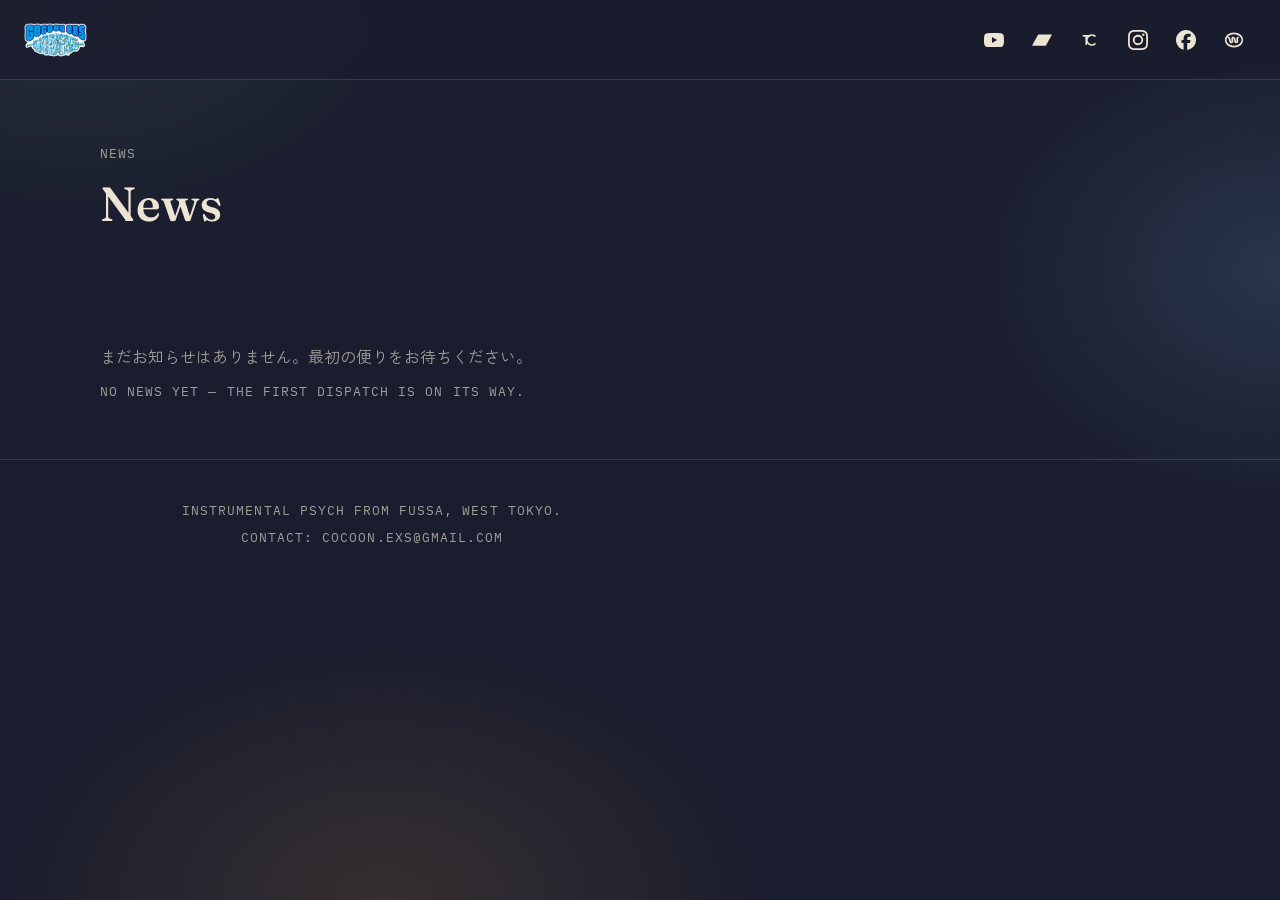
==== news/index.html @ dee1f981 "Site renewal Phase 4: minimal footer, SEO/OGP/JSON-LD, 404, perf fixes Per site-renewal-instructions" ====
<!DOCTYPE html>
<html lang="ja">
<head>
<meta charset="UTF-8">
<meta name="viewport" content="width=device-width, initial-scale=1.0">
<title>News — Cocoon Experiences</title>
<meta name="description" content="Cocoon Experiencesからのお知らせ一覧。">
<link rel="preconnect" href="https://fonts.googleapis.com">
<link rel="preconnect" href="https://fonts.gstatic.com" crossorigin>
<link rel="preload" as="style" href="https://fonts.googleapis.com/css2?family=Fraunces:opsz,wght@9..144,400..600&family=Shippori+Mincho+B1:wght@600;800&family=Karla:wght@400;500&family=Zen+Kaku+Gothic+New:wght@400;500&family=IBM+Plex+Mono:wght@400&display=swap" onload="this.onload=null;this.rel='stylesheet'">
<noscript><link rel="stylesheet" href="https://fonts.googleapis.com/css2?family=Fraunces:opsz,wght@9..144,400..600&family=Shippori+Mincho+B1:wght@600;800&family=Karla:wght@400;500&family=Zen+Kaku+Gothic+New:wght@400;500&family=IBM+Plex+Mono:wght@400&display=swap"></noscript>
<link rel="stylesheet" href="/styles/global.css">
</head>
<body>

<nav class="nav nav--icons">
  <a class="nav-logo" href="/index.html">
    <img src="/assets/logo.png" alt="Cocoon Experiences">
  </a>
  <div class="icon-nav">
    <a class="icon-link" href="https://www.youtube.com/@cocoonexs" target="_blank" rel="noopener" aria-label="YouTube">
      <svg viewBox="0 0 24 24" fill="currentColor" aria-hidden="true"><path d="M23.498 6.186a3.016 3.016 0 0 0-2.122-2.136C19.505 3.545 12 3.545 12 3.545s-7.505 0-9.377.505A3.017 3.017 0 0 0 .502 6.186C0 8.07 0 12 0 12s0 3.93.502 5.814a3.016 3.016 0 0 0 2.122 2.136c1.871.505 9.376.505 9.376.505s7.505 0 9.377-.505a3.015 3.015 0 0 0 2.122-2.136C24 15.93 24 12 24 12s0-3.93-.502-5.814zM9.545 15.568V8.432L15.818 12l-6.273 3.568z"/></svg>
    </a>
    <a class="icon-link" href="https://cocoon-exs.bandcamp.com/" target="_blank" rel="noopener" aria-label="Bandcamp">
      <svg viewBox="0 0 24 24" fill="currentColor" aria-hidden="true"><path d="M0 18.75l7.437-13.5H24l-7.438 13.5H0z"/></svg>
    </a>
    <a class="icon-link" href="https://www.tunecore.co.jp/artists/cocoon-e" target="_blank" rel="noopener" aria-label="TuneCore">
      <svg viewBox="0 0 24 24" fill="none" stroke="currentColor" stroke-width="2" stroke-linecap="round" stroke-linejoin="round" aria-hidden="true"><path d="M4 7h7M7.5 7v10"/><path d="M18 7.3A6 6 0 1 0 18 16.7"/></svg>
    </a>
    <a class="icon-link" href="https://instagram.com/cocoon.exs" target="_blank" rel="noopener" aria-label="Instagram">
      <svg viewBox="0 0 24 24" fill="currentColor" aria-hidden="true"><path d="M7.0301.084c-1.2768.0602-2.1487.264-2.911.5634-.7888.3075-1.4575.72-2.1228 1.3877-.6652.6677-1.075 1.3368-1.3802 2.127-.2954.7638-.4956 1.6365-.552 2.914-.0564 1.2775-.0689 1.6882-.0626 4.947.0062 3.2586.0206 3.6671.0825 4.9473.061 1.2765.264 2.1482.5635 2.9107.308.7889.72 1.4573 1.388 2.1228.6679.6655 1.3365 1.0743 2.1285 1.38.7632.295 1.6361.4961 2.9134.552 1.2773.056 1.6884.069 4.9462.0627 3.2578-.0062 3.668-.0207 4.9478-.0814 1.28-.0607 2.147-.2652 2.9098-.5633.7889-.3086 1.4578-.72 2.1228-1.3881.665-.6682 1.0745-1.3378 1.3795-2.1284.2957-.7632.4966-1.636.552-2.9124.056-1.2809.0692-1.6898.063-4.948-.0063-3.2583-.021-3.6668-.0817-4.9465-.0607-1.2797-.264-2.1487-.5633-2.9117-.3084-.7889-.72-1.4568-1.3876-2.1228C21.2982 1.33 20.628.9208 19.8378.6165 19.074.321 18.2017.1197 16.9244.0645 15.6471.0093 15.236-.005 11.977.0014 8.718.0076 8.31.0215 7.0301.0839m.1402 21.6932c-1.17-.0509-1.8053-.2453-2.2287-.408-.5606-.216-.96-.4771-1.3819-.895-.422-.4178-.6811-.8186-.9-1.378-.1644-.4234-.3624-1.058-.4171-2.228-.0595-1.2645-.072-1.6442-.079-4.848-.007-3.2037.0053-3.583.0607-4.848.05-1.169.2456-1.805.408-2.2282.216-.5613.4762-.96.895-1.3816.4188-.4217.8184-.6814 1.3783-.9003.423-.1651 1.0575-.3614 2.227-.4171 1.2655-.06 1.6447-.072 4.848-.079 3.2033-.007 3.5835.005 4.8495.0608 1.169.0508 1.8053.2445 2.228.408.5608.216.96.4754 1.3816.895.4217.4194.6816.8176.9005 1.3787.1653.4217.3617 1.056.4169 2.2263.0602 1.2655.0739 1.645.0796 4.848.0058 3.203-.0055 3.5834-.061 4.848-.051 1.17-.245 1.8055-.408 2.2294-.216.5604-.4763.96-.8954 1.3814-.419.4215-.8181.6811-1.3783.9-.4224.1649-1.0577.3617-2.2262.4174-1.2656.0595-1.6448.072-4.8493.079-3.2045.007-3.5825-.006-4.848-.0608M16.953 5.5864A1.44 1.44 0 1 0 18.39 4.144a1.44 1.44 0 0 0-1.437 1.4424M5.8385 12.012c.0067 3.4032 2.7706 6.1557 6.173 6.1493 3.4026-.0065 6.157-2.7701 6.1506-6.1733-.0065-3.4032-2.771-6.1565-6.174-6.1498-3.403.0067-6.156 2.771-6.1496 6.1738M8 12.0077a4 4 0 1 1 4.008 3.9921A3.9996 3.9996 0 0 1 8 12.0077"/></svg>
    </a>
    <a class="icon-link" href="https://www.facebook.com/profile.php?id=100063178571727" target="_blank" rel="noopener" aria-label="Facebook">
      <svg viewBox="0 0 24 24" fill="currentColor" aria-hidden="true"><path d="M9.101 23.691v-7.98H6.627v-3.667h2.474v-1.58c0-4.085 1.848-5.978 5.858-5.978.401 0 .955.042 1.468.103a8.68 8.68 0 0 1 1.141.195v3.325a8.623 8.623 0 0 0-.653-.036 26.805 26.805 0 0 0-.733-.009c-.707 0-1.259.096-1.675.309a1.686 1.686 0 0 0-.679.622c-.258.42-.374.995-.374 1.752v1.297h3.919l-.386 2.103-.287 1.564h-3.246v8.245C19.396 23.238 24 18.179 24 12.044c0-6.627-5.373-12-12-12s-12 5.373-12 12c0 5.628 3.874 10.35 9.101 11.647Z"/></svg>
    </a>
    <a class="icon-link" href="/stage-sim.html" aria-label="Stage Simulator">
      <svg viewBox="0 0 24 24" fill="none" stroke="currentColor" stroke-width="2" stroke-linecap="round" stroke-linejoin="round" aria-hidden="true"><path d="M2 12c0-4.5 4.5-8 10-8s10 3.5 10 8-4.5 8-10 8-10-3.5-10-8z"/><path d="M5 9c3 0 1 6 4 6s-1-6 2-6 1 6 4 6s-1-6 2-6"/></svg>
    </a>
  </div>
</nav>

<header class="section-tight wrap reveal">
  <span class="caption">News</span>
  <h1 style="font-size:var(--text-h2); margin-top:0.6rem;">News</h1>
</header>

<section class="wrap section-tight">
  <p class="news-empty" lang="ja">まだお知らせはありません。最初の便りをお待ちください。</p>
  <p class="news-empty caption" lang="en">No news yet — the first dispatch is on its way.</p>
</section>

<footer class="footer-minimal">
  <div class="wrap">
    <p class="caption" lang="en">Instrumental psych from Fussa, west Tokyo.</p>
    <p class="caption">contact: <a href="mailto:cocoon.exs@gmail.com">cocoon.exs@gmail.com</a></p>
  </div>
</footer>

<script src="/scripts/reveal.js"></script>
</body>
</html>
---- styles/global.css ----
@import url("./tokens.css");

@font-face { font-family: "Fraunces"; src: local("Fraunces"); }

* { box-sizing: border-box; }

.sr-only {
  position: absolute; width: 1px; height: 1px;
  padding: 0; margin: -1px; overflow: hidden;
  clip: rect(0, 0, 0, 0); white-space: nowrap; border: 0;
}
html { scroll-behavior: smooth; overflow-x: hidden; }

body {
  margin: 0;
  font-family: var(--font-body);
  font-size: var(--text-body);
  line-height: var(--leading-body-ja);
  color: var(--color-text);
  background:
    radial-gradient(46% 42% at 6% 0%, rgba(62, 92, 79, 0.30), transparent 62%),
    radial-gradient(42% 46% at 100% 30%, rgba(111, 176, 223, 0.16), transparent 60%),
    radial-gradient(50% 48% at 30% 100%, rgba(224, 154, 62, 0.14), transparent 62%),
    var(--color-bg);
  background-attachment: fixed;
  -webkit-font-smoothing: antialiased;
}
:lang(en) { line-height: var(--leading-body-en); }

h1, h2, h3 { font-family: var(--font-display); margin: 0; }
h1 { font-size: var(--text-h1); font-weight: 560; line-height: var(--leading-display); }
h2 { font-size: var(--text-h2); font-weight: 520; line-height: var(--leading-display); }
h3 { font-size: var(--text-h3); font-weight: 500; line-height: 1.3; }
p { margin: 0 0 1.1em; max-width: 62ch; }
a { color: inherit; text-decoration: none; }
a:focus-visible, button:focus-visible { outline: 2px solid var(--ce-sky); outline-offset: 2px; }

img { max-width: 100%; display: block; }

.caption {
  font-family: var(--font-mono);
  font-size: var(--text-caption);
  letter-spacing: var(--tracking-caption);
  color: var(--color-text-sub);
  text-transform: uppercase;
}

.wrap { max-width: 1080px; margin: 0 auto; padding: 0 1.5rem; }
.section { padding: 6rem 0; }
.section-tight { padding: 3.5rem 0; }

hr.rule { border: none; height: 1px; background: var(--color-border); margin: 0; }

/* === Nav === */
.nav {
  position: sticky; top: 0; z-index: 20;
  display: flex; align-items: center; justify-content: space-between;
  padding: 1.1rem 1.5rem;
  background: rgba(26, 29, 46, 0.82);
  backdrop-filter: blur(10px);
  border-bottom: 1px solid var(--color-border);
}
.nav-logo { display: flex; align-items: center; gap: 10px; }
.nav-logo img { height: 34px; width: auto; }
.nav-links { display: flex; gap: 1.75rem; font-family: var(--font-mono); font-size: 0.8rem; letter-spacing: 0.06em; text-transform: uppercase; }
.nav-links a { color: var(--color-text-sub); transition: color var(--beat-half) var(--ease-drift); }
.nav-links a:hover, .nav-links a[aria-current="page"] { color: var(--ce-amber); }

.nav-toggle {
  display: none;
  flex-direction: column; justify-content: center; gap: 5px;
  width: 32px; height: 32px;
  background: none; border: none; padding: 0; cursor: pointer;
}
.nav-toggle span {
  display: block; width: 100%; height: 1.5px;
  background: var(--color-text);
  transition: transform var(--beat-half) var(--ease-drift), opacity var(--beat-half) var(--ease-drift);
}
.nav-toggle.is-open span:nth-child(1) { transform: translateY(6.5px) rotate(45deg); }
.nav-toggle.is-open span:nth-child(2) { opacity: 0; }
.nav-toggle.is-open span:nth-child(3) { transform: translateY(-6.5px) rotate(-45deg); }

/* === Icon nav (6-icon header) === */
.icon-nav { display: flex; align-items: center; gap: 4px; flex-wrap: wrap; justify-content: center; }
.icon-link {
  position: relative;
  display: inline-flex; align-items: center; justify-content: center;
  width: 44px; height: 44px;
  color: var(--color-text);
  transition: color var(--beat-half) var(--ease-drift);
}
.icon-link svg { width: 20px; height: 20px; }
.icon-link:hover, .icon-link:focus-visible { color: var(--ce-amber); }
.icon-link:focus-visible { outline: 2px solid var(--ce-sky); outline-offset: 2px; }
.icon-link::after {
  content: attr(aria-label);
  position: absolute; top: 100%; left: 50%; transform: translate(-50%, 4px);
  font-family: var(--font-mono); font-size: var(--text-caption); letter-spacing: var(--tracking-caption);
  color: var(--color-text-sub); text-transform: uppercase; white-space: nowrap;
  background: var(--ce-ink-soft); border: 1px solid var(--color-border); border-radius: 4px;
  padding: 3px 7px;
  opacity: 0; pointer-events: none;
  transition: opacity var(--beat-half) var(--ease-drift);
}
.icon-link:first-child::after { left: 0; transform: translateY(4px); }
.icon-link:last-child::after { left: auto; right: 0; transform: translateY(4px); }
.icon-link:hover::after, .icon-link:focus-visible::after { opacity: 1; }

@media (max-width: 480px) {
  .nav.nav--icons { flex-direction: column; gap: 0.75rem; padding: 1rem 0.5rem; }
}

/* === Buttons / links with hover glow === */
.btn {
  display: inline-flex; align-items: center; gap: 8px;
  padding: 0.75rem 1.4rem;
  border: 1px solid var(--color-border);
  border-radius: 999px;
  font-family: var(--font-mono);
  font-size: 0.8rem;
  letter-spacing: 0.06em;
  text-transform: uppercase;
  transition: box-shadow var(--beat-half) var(--ease-drift), border-color var(--beat-half) var(--ease-drift);
}
.btn:hover { border-color: var(--ce-amber); box-shadow: 0 0 32px var(--ce-amber-glow); }

/* === Reveal on scroll === */
.reveal {
  opacity: 0;
  transform: translateY(28px);
  transition: opacity var(--beat-2) var(--ease-drift), transform var(--beat-2) var(--ease-drift);
}
.reveal.is-visible { opacity: 1; transform: translateY(0); }
.reveal-group > *:nth-child(2) { transition-delay: 125ms; }
.reveal-group > *:nth-child(3) { transition-delay: 250ms; }
.reveal-group > *:nth-child(4) { transition-delay: 375ms; }
.reveal-group > *:nth-child(5) { transition-delay: 500ms; }
.reveal-group > *:nth-child(6) { transition-delay: 625ms; }
.reveal-group > *:nth-child(7) { transition-delay: 750ms; }
.reveal-group > *:nth-child(8) { transition-delay: 875ms; }

@media (prefers-reduced-motion: reduce) {
  .reveal { opacity: 1; transform: none; transition: opacity var(--beat-half) ease; }
}

/* === Motifs === */
@keyframes slow-spin { to { transform: rotate(360deg); } }
@keyframes cocoon-breathe { 0%, 100% { transform: translateY(0); } 50% { transform: translateY(-6px); } }
@keyframes wave-drift-a { 0%, 100% { transform: translateX(0); } 50% { transform: translateX(4px); } }
@keyframes wave-drift-b { 0%, 100% { transform: translateX(0); } 50% { transform: translateX(-5px); } }
@keyframes wave-drift-c { 0%, 100% { transform: translateX(0); } 50% { transform: translateX(3px); } }

.motif-tonewheel { animation: slow-spin 6.5s linear infinite; transform-origin: 50% 50%; }
.motif-cocoon { animation: cocoon-breathe 3.5s var(--ease-swell) infinite; }
.motif-wave-a { animation: wave-drift-a 5.5s var(--ease-swell) infinite; }
.motif-wave-b { animation: wave-drift-b 6.2s var(--ease-swell) infinite; }
.motif-wave-c { animation: wave-drift-c 7s var(--ease-swell) infinite; }

@media (prefers-reduced-motion: reduce) {
  .motif-tonewheel, .motif-cocoon, .motif-wave-a, .motif-wave-b, .motif-wave-c { animation: none; }
}

/* === Stage bleed (blurred lighting behind UI) === */
.stage-bleed { position: relative; isolation: isolate; overflow: hidden; }
.stage-bleed::before {
  content: "";
  position: absolute; inset: -10%;
  z-index: -1; pointer-events: none;
  background:
    radial-gradient(40% 35% at 20% 30%, var(--bleed-green), transparent 70%),
    radial-gradient(35% 40% at 78% 62%, var(--bleed-red), transparent 70%),
    radial-gradient(50% 45% at 55% 15%, var(--bleed-haze), transparent 70%);
  filter: blur(64px);
  animation: bleed-drift-a 5.5s var(--ease-swell) infinite;
}
@media (prefers-reduced-motion: reduce) { .stage-bleed::before { animation: none; } }
@keyframes bleed-drift-a { 0%, 100% { transform: translate(0,0); } 50% { transform: translate(3%, -2%); } }

/* === Hero === */
.hero {
  min-height: 100dvh;
  min-height: 100svh;
  display: flex; flex-direction: column; justify-content: center;
  position: relative;
  overflow: hidden;
}
.hero-photo {
  position: absolute; inset: 0;
  background-size: cover; background-position: center 42%;
  filter: brightness(0.5) saturate(0.85) contrast(1.05);
}
.hero-photo::after {
  content: "";
  position: absolute; inset: 0;
  background: linear-gradient(180deg, rgba(20,28,26,0.55) 0%, rgba(24,30,30,0.82) 55%, var(--ce-ink) 100%);
}
.hero-inner { position: relative; z-index: 1; text-align: center; }
.hero-logo {
  width: min(92vw, 720px);
  height: auto;
  object-fit: contain;
  margin-inline: auto;
  margin-bottom: 2rem;
}

/* === News list (hero) === */
.news-list { max-width: 46ch; margin: 0 auto; }
.news-empty { color: var(--color-text-sub); font-size: 1rem; margin: 0 0 0.5em; }
.news-empty.caption { font-size: var(--text-caption); margin: 0; }
.news-row {
  display: flex; gap: 1rem; justify-content: center; align-items: baseline;
  padding: 0.6rem 0; border-top: 1px solid var(--color-border);
}
.news-row:last-child { border-bottom: 1px solid var(--color-border); }
.news-row .date { font-family: var(--font-mono); font-size: var(--text-caption); color: var(--color-text-sub); white-space: nowrap; }
.news-row a { color: var(--color-text); transition: color var(--beat-half) var(--ease-drift); }
.news-row a:hover, .news-row a:focus-visible { color: var(--ce-amber); }
.news-all-link { display: inline-block; margin-top: 1rem; font-family: var(--font-mono); font-size: var(--text-caption); letter-spacing: var(--tracking-caption); color: var(--color-text-sub); text-transform: uppercase; }
.news-all-link:hover, .news-all-link:focus-visible { color: var(--ce-amber); }

/* === Cards / grid === */
.grid-3 { display: grid; grid-template-columns: repeat(3, 1fr); gap: 1.5rem; }
.grid-2 { display: grid; grid-template-columns: 1fr 1fr; gap: 2rem; }
.card {
  background: var(--color-bg-raised);
  border-radius: 12px;
  padding: 1.75rem;
  transition: box-shadow var(--beat-half) var(--ease-drift);
}
.card:hover { box-shadow: 0 0 32px var(--ce-amber-glow); }
.card .caption { margin-bottom: 0.6rem; }
.card h3 { margin-bottom: 0.6rem; }
.card p { color: var(--color-text-sub); font-size: 0.95rem; margin-bottom: 0; }

/* === News list / detail === */
.news-card-list { display: flex; flex-direction: column; gap: 1.5rem; max-width: 68ch; }
.news-card {
  background: var(--color-bg-raised);
  border: 1px solid var(--color-border);
  border-radius: 12px;
  padding: 1.75rem;
}
.news-card .date { display: block; margin-bottom: 0.6rem; }
.news-card h2 { font-size: var(--text-h3); margin-bottom: 0.6rem; }
.news-card p { color: var(--color-text-sub); margin-bottom: 0.9rem; }
.news-card .read-more { font-family: var(--font-mono); font-size: var(--text-caption); letter-spacing: var(--tracking-caption); text-transform: uppercase; color: var(--color-text-sub); transition: color var(--beat-half) var(--ease-drift); }
.news-card .read-more:hover, .news-card .read-more:focus-visible { color: var(--ce-amber); }

.news-detail-body { max-width: 64ch; }
.news-detail-body p { white-space: pre-line; }
.news-detail-body p.en { color: var(--color-text-sub); }
.news-headlines { margin-top: 4rem; padding-top: 2rem; border-top: 1px solid var(--color-border); max-width: 64ch; }

.photo-frame { border-radius: 12px; overflow: hidden; }
.photo-frame img {
  width: 100%; height: 100%; object-fit: cover;
  filter: saturate(0.92) contrast(0.96) sepia(0.08);
}

footer {
  border-top: 1px solid var(--color-border);
  padding: 3rem 0 4rem;
  color: var(--color-text-sub);
  font-size: 0.9rem;
}
footer .foot-row { display: flex; justify-content: space-between; align-items: center; flex-wrap: wrap; gap: 1rem; }
footer .foot-links { display: flex; gap: 1.5rem; font-family: var(--font-mono); font-size: 0.78rem; letter-spacing: 0.06em; text-transform: uppercase; }
footer .foot-links a:hover { color: var(--ce-amber); }
.footer-minimal { padding: 2.5rem 0; text-align: center; }
.footer-minimal p { margin: 0 0 0.4em; }
.footer-minimal p:last-child { margin-bottom: 0; }
.footer-minimal a { color: var(--color-text-sub); transition: color var(--beat-half) var(--ease-drift); }
.footer-minimal a:hover, .footer-minimal a:focus-visible { color: var(--ce-amber); }

@media (max-width: 780px) {
  .grid-3 { grid-template-columns: 1fr; }
  .grid-2 { grid-template-columns: 1fr; }

  .nav-toggle { display: flex; }
  .nav-links {
    display: none;
    position: absolute; top: 100%; left: 0; right: 0;
    flex-direction: column; gap: 0;
    background: var(--ce-ink);
    border-bottom: 1px solid var(--color-border);
  }
  .nav-links.is-open { display: flex; }
  .nav-links a { padding: 1rem 1.5rem; border-top: 1px solid var(--color-border); }

  .section { padding: 3.75rem 0; }
  .section-tight { padding: 2.25rem 0; }

  footer .foot-links { flex-wrap: wrap; gap: 1rem 1.25rem; }
}
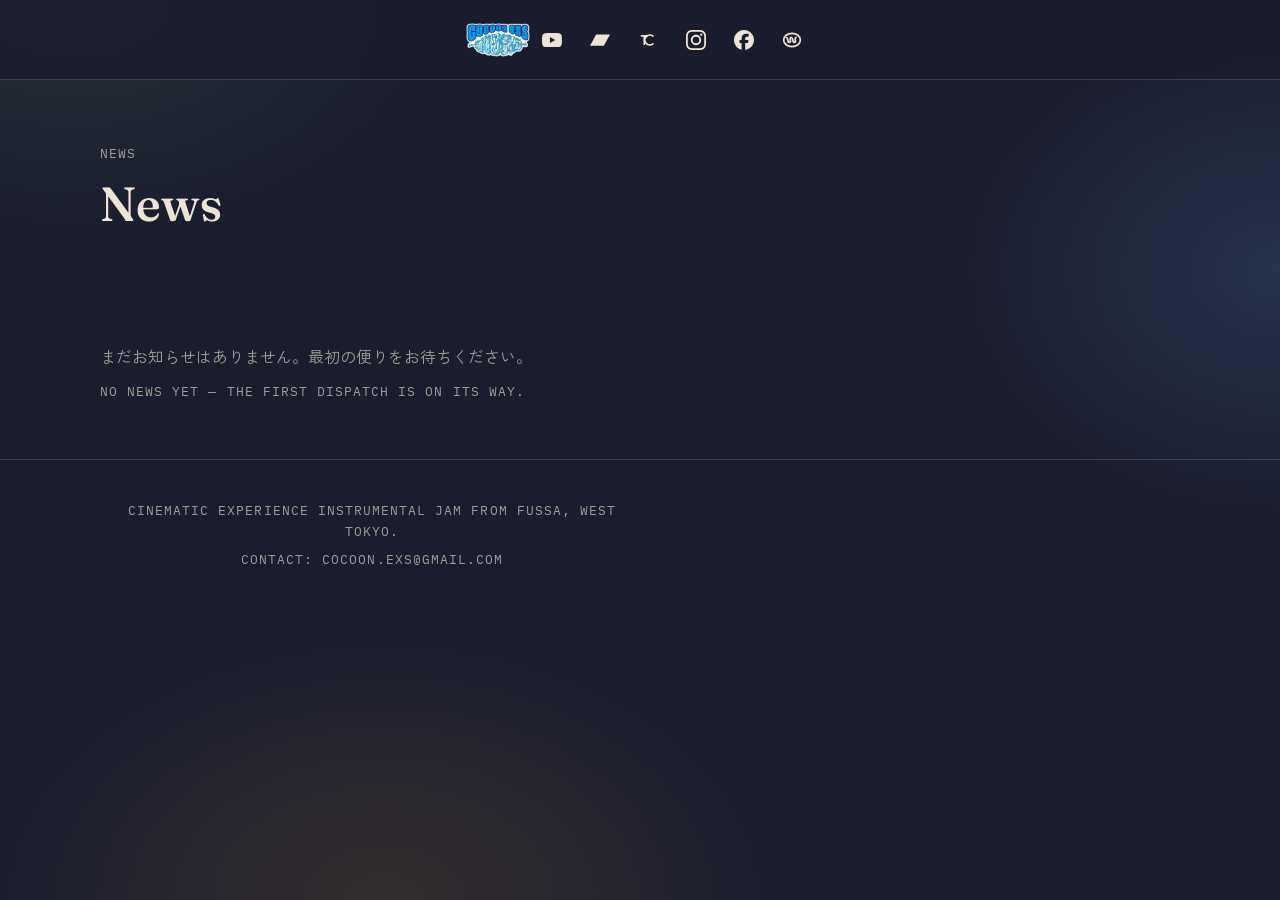
==== commit 3dd1f7fa: "Drop header logo, repurpose Live section as News, update footer copy - Remove the nav logo from inde" ====
--- a/news/index.html
+++ b/news/index.html
@@ -51,7 +51,7 @@
 
 <footer class="footer-minimal">
   <div class="wrap">
-    <p class="caption" lang="en">Instrumental psych from Fussa, west Tokyo.</p>
+    <p class="caption" lang="en">CINEMATIC EXPERIENCE INSTRUMENTAL JAM from Fussa, west Tokyo.</p>
     <p class="caption">contact: <a href="mailto:cocoon.exs@gmail.com">cocoon.exs@gmail.com</a></p>
   </div>
 </footer>
--- a/styles/global.css
+++ b/styles/global.css
@@ -107,8 +107,10 @@
 .icon-link:last-child::after { left: auto; right: 0; transform: translateY(4px); }
 .icon-link:hover::after, .icon-link:focus-visible::after { opacity: 1; }
 
-@media (max-width: 480px) {
-  .nav.nav--icons { flex-direction: column; gap: 0.75rem; padding: 1rem 0.5rem; }
+.nav.nav--icons { justify-content: center; }
+
+@media (max-width: 380px) {
+  .nav.nav--icons { padding-left: 0.75rem; padding-right: 0.75rem; }
 }
 
 /* === Buttons / links with hover glow === */
@@ -257,6 +259,17 @@
   width: 100%; height: 100%; object-fit: cover;
   filter: saturate(0.92) contrast(0.96) sepia(0.08);
 }
+.video-link { position: relative; }
+.play-badge {
+  position: absolute; top: 50%; left: 50%; transform: translate(-50%, -50%);
+  width: 64px; height: 64px; border-radius: 50%;
+  background: rgba(26, 29, 46, 0.55); backdrop-filter: blur(4px);
+  display: flex; align-items: center; justify-content: center;
+  color: var(--ce-silk);
+  transition: background var(--beat-half) var(--ease-drift), color var(--beat-half) var(--ease-drift);
+}
+.play-badge svg { width: 28px; height: 28px; margin-left: 3px; }
+.video-link:hover .play-badge, .video-link:focus-visible .play-badge { background: var(--ce-amber-glow); color: var(--ce-amber); }
 
 footer {
   border-top: 1px solid var(--color-border);
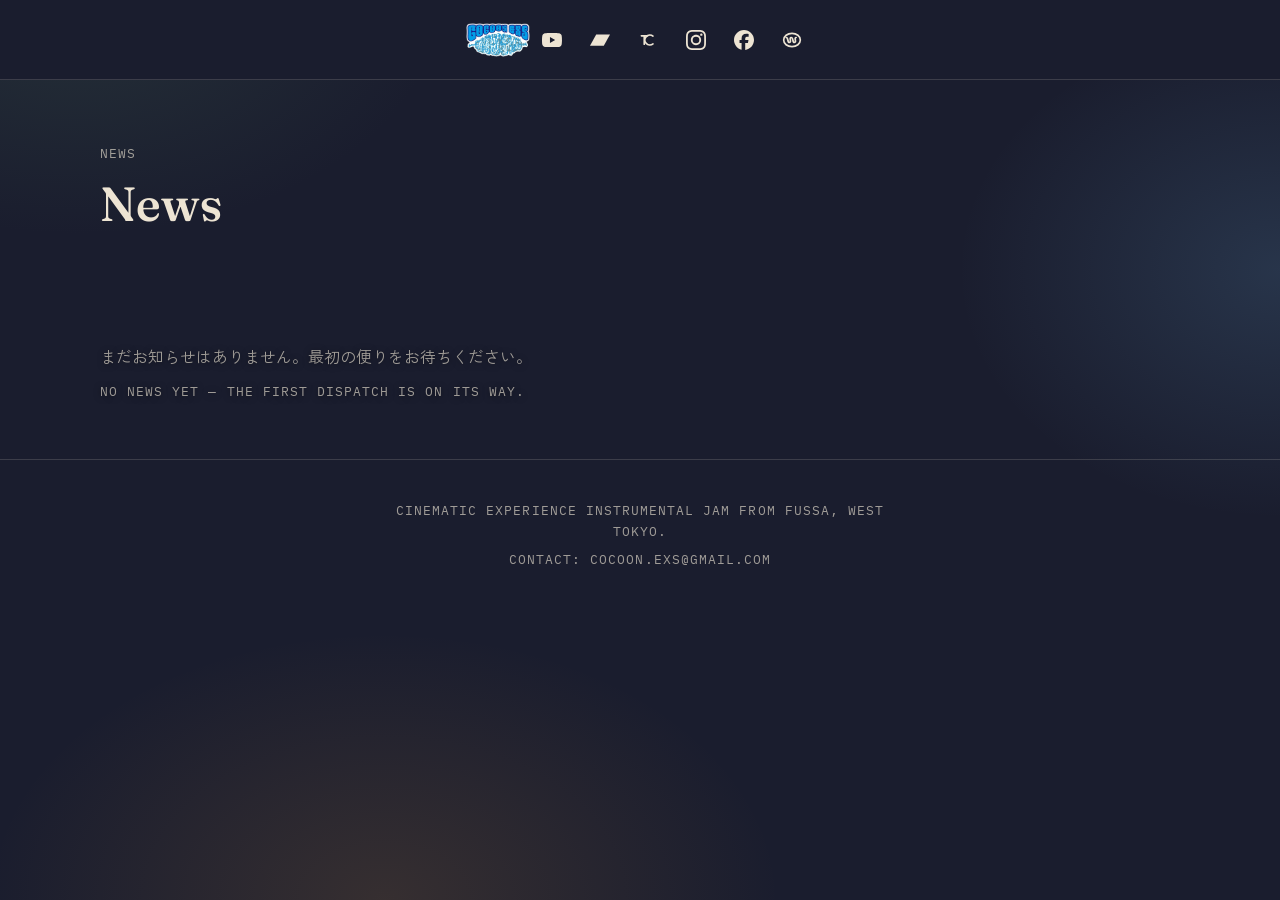
==== commit 94397216: "Unify band name display as "cocoon exs(cocoon experiences)" Replace all "Cocoon Experiences" referen" ====
--- a/news/index.html
+++ b/news/index.html
@@ -3,8 +3,8 @@
 <head>
 <meta charset="UTF-8">
 <meta name="viewport" content="width=device-width, initial-scale=1.0">
-<title>News — Cocoon Experiences</title>
-<meta name="description" content="Cocoon Experiencesからのお知らせ一覧。">
+<title>News — cocoon exs(cocoon experiences)</title>
+<meta name="description" content="cocoon exs(cocoon experiences)からのお知らせ一覧。">
 <link rel="preconnect" href="https://fonts.googleapis.com">
 <link rel="preconnect" href="https://fonts.gstatic.com" crossorigin>
 <link rel="preload" as="style" href="https://fonts.googleapis.com/css2?family=Fraunces:opsz,wght@9..144,400..600&family=Shippori+Mincho+B1:wght@600;800&family=Karla:wght@400;500&family=Zen+Kaku+Gothic+New:wght@400;500&family=IBM+Plex+Mono:wght@400&display=swap" onload="this.onload=null;this.rel='stylesheet'">
@@ -15,7 +15,7 @@
 
 <nav class="nav nav--icons">
   <a class="nav-logo" href="/index.html">
-    <img src="/assets/logo.png" alt="Cocoon Experiences">
+    <img src="/assets/logo.png" alt="cocoon exs(cocoon experiences)">
   </a>
   <div class="icon-nav">
     <a class="icon-link" href="https://www.youtube.com/@cocoonexs" target="_blank" rel="noopener" aria-label="YouTube">
--- a/styles/global.css
+++ b/styles/global.css
@@ -107,7 +107,11 @@
 .icon-link:last-child::after { left: auto; right: 0; transform: translateY(4px); }
 .icon-link:hover::after, .icon-link:focus-visible::after { opacity: 1; }
 
-.nav.nav--icons { justify-content: center; }
+.nav.nav--icons {
+  justify-content: center;
+  background: var(--ce-ink);
+  backdrop-filter: none;
+}
 
 @media (max-width: 380px) {
   .nav.nav--icons { padding-left: 0.75rem; padding-right: 0.75rem; }
@@ -190,12 +194,12 @@
 .hero-photo {
   position: absolute; inset: 0;
   background-size: cover; background-position: center 42%;
-  filter: brightness(0.5) saturate(0.85) contrast(1.05);
+  filter: brightness(1) saturate(1) contrast(1);
 }
 .hero-photo::after {
   content: "";
   position: absolute; inset: 0;
-  background: linear-gradient(180deg, rgba(20,28,26,0.55) 0%, rgba(24,30,30,0.82) 55%, var(--ce-ink) 100%);
+  background: linear-gradient(180deg, rgba(20,28,26,0) 0%, rgba(24,30,30,0.08) 70%, rgba(24,30,30,0.55) 100%);
 }
 .hero-inner { position: relative; z-index: 1; text-align: center; }
 .hero-logo {
@@ -208,7 +212,7 @@
 
 /* === News list (hero) === */
 .news-list { max-width: 46ch; margin: 0 auto; }
-.news-empty { color: var(--color-text-sub); font-size: 1rem; margin: 0 0 0.5em; }
+.news-empty { color: var(--color-text-sub); font-size: 1rem; margin: 0 0 0.5em; text-shadow: 0 1px 6px rgba(0,0,0,0.5); }
 .news-empty.caption { font-size: var(--text-caption); margin: 0; }
 .news-row {
   display: flex; gap: 1rem; justify-content: center; align-items: baseline;
@@ -281,7 +285,7 @@
 footer .foot-links { display: flex; gap: 1.5rem; font-family: var(--font-mono); font-size: 0.78rem; letter-spacing: 0.06em; text-transform: uppercase; }
 footer .foot-links a:hover { color: var(--ce-amber); }
 .footer-minimal { padding: 2.5rem 0; text-align: center; }
-.footer-minimal p { margin: 0 0 0.4em; }
+.footer-minimal p { margin: 0 auto 0.4em; }
 .footer-minimal p:last-child { margin-bottom: 0; }
 .footer-minimal a { color: var(--color-text-sub); transition: color var(--beat-half) var(--ease-drift); }
 .footer-minimal a:hover, .footer-minimal a:focus-visible { color: var(--ce-amber); }
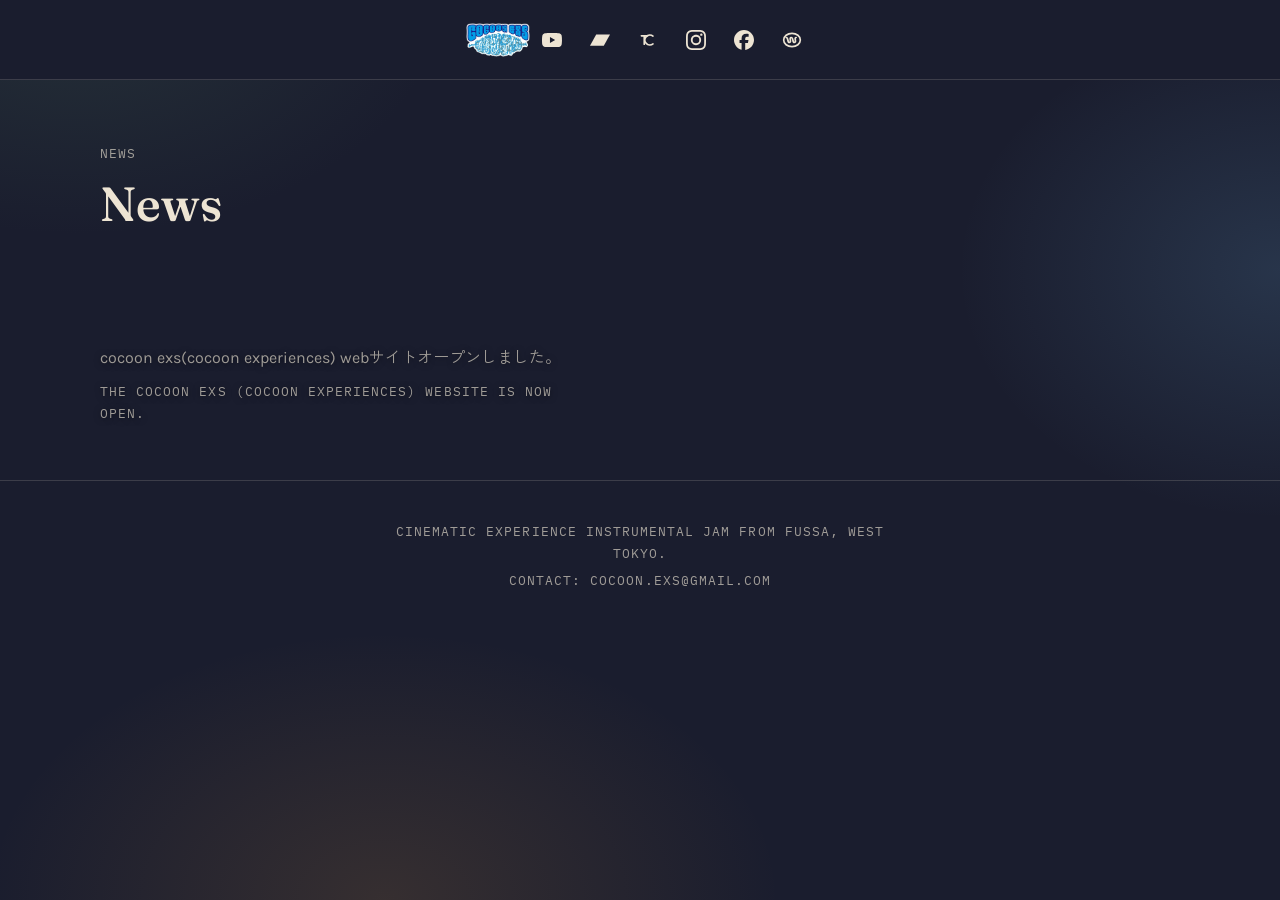
==== commit 939eb579: "Replace "no news yet" placeholder with website launch announcement Update the news-empty copy (JA/EN" ====
--- a/news/index.html
+++ b/news/index.html
@@ -45,8 +45,8 @@
 </header>
 
 <section class="wrap section-tight">
-  <p class="news-empty" lang="ja">まだお知らせはありません。最初の便りをお待ちください。</p>
-  <p class="news-empty caption" lang="en">No news yet — the first dispatch is on its way.</p>
+  <p class="news-empty" lang="ja">cocoon exs(cocoon experiences) webサイトオープンしました。</p>
+  <p class="news-empty caption" lang="en">The cocoon exs (cocoon experiences) website is now open.</p>
 </section>
 
 <footer class="footer-minimal">
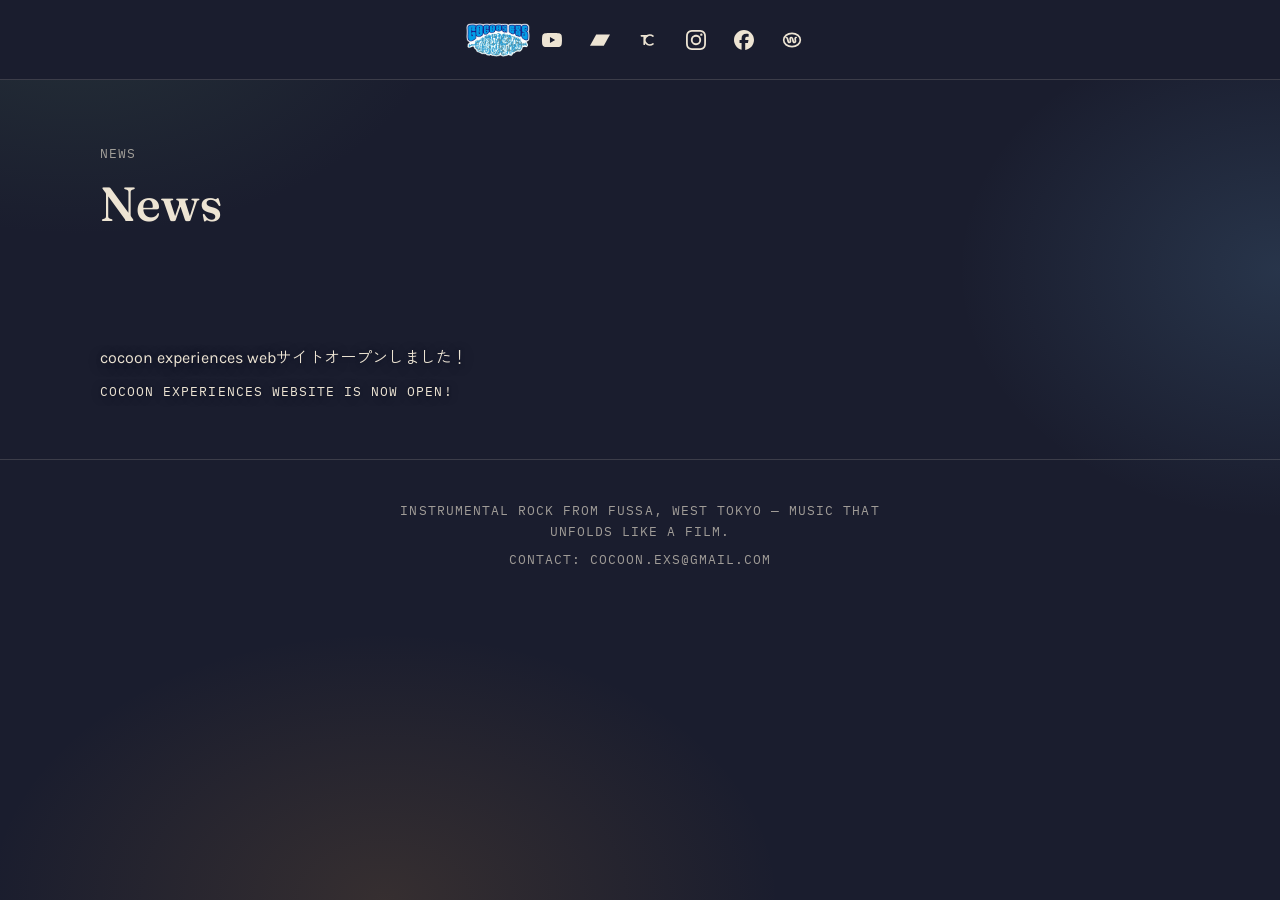
==== commit 265f4646: "Update footer tagline and homepage news placeholder copy Footer: "instrumental rock from Fussa, west" ====
--- a/news/index.html
+++ b/news/index.html
@@ -45,13 +45,13 @@
 </header>
 
 <section class="wrap section-tight">
-  <p class="news-empty" lang="ja">cocoon exs(cocoon experiences) webサイトオープンしました。</p>
-  <p class="news-empty caption" lang="en">The cocoon exs (cocoon experiences) website is now open.</p>
+  <p class="news-empty" lang="ja">cocoon experiences webサイトオープンしました！</p>
+  <p class="news-empty caption" lang="en">cocoon experiences website is now open!</p>
 </section>
 
 <footer class="footer-minimal">
   <div class="wrap">
-    <p class="caption" lang="en">CINEMATIC EXPERIENCE INSTRUMENTAL JAM from Fussa, west Tokyo.</p>
+    <p class="caption" lang="en">instrumental rock from Fussa, west Tokyo — music that unfolds like a film.</p>
     <p class="caption">contact: <a href="mailto:cocoon.exs@gmail.com">cocoon.exs@gmail.com</a></p>
   </div>
 </footer>
--- a/styles/global.css
+++ b/styles/global.css
@@ -212,15 +212,48 @@
 
 /* === News list (hero) === */
 .news-list { max-width: 46ch; margin: 0 auto; }
-.news-empty { color: var(--color-text-sub); font-size: 1rem; margin: 0 0 0.5em; text-shadow: 0 1px 6px rgba(0,0,0,0.5); }
-.news-empty.caption { font-size: var(--text-caption); margin: 0; }
+/* Legibility over the hand-drawn hero illustration comes from layered
+   text-shadow only (no panel behind the text) — a tight near-black
+   edge shadow to define the glyph, plus a soft ce-ink halo to sink
+   the surrounding pixels. Tuned for the fixed "evening" static scene
+   (see ENABLE_HERO_SCENE in hero-scene.js) — if the dynamic scene is
+   ever re-enabled, re-check against midday/sunny, the brightest case. */
+.news-empty {
+  color: var(--color-text);
+  font-size: 1rem;
+  margin: 0 0 0.5em;
+  text-shadow:
+    0 0 2px rgba(26,29,46,0.85),
+    0 1px 4px rgba(26,29,46,0.7),
+    0 2px 12px rgba(26,29,46,0.5);
+}
+.news-empty.caption {
+  font-size: var(--text-caption);
+  margin: 0;
+  text-shadow:
+    0 0 1.5px rgba(26,29,46,0.9),
+    0 1px 3px rgba(26,29,46,0.75),
+    0 1px 8px rgba(26,29,46,0.55);
+}
 .news-row {
   display: flex; gap: 1rem; justify-content: center; align-items: baseline;
   padding: 0.6rem 0; border-top: 1px solid var(--color-border);
 }
 .news-row:last-child { border-bottom: 1px solid var(--color-border); }
-.news-row .date { font-family: var(--font-mono); font-size: var(--text-caption); color: var(--color-text-sub); white-space: nowrap; }
-.news-row a { color: var(--color-text); transition: color var(--beat-half) var(--ease-drift); }
+.news-row .date {
+  font-family: var(--font-mono); font-size: var(--text-caption); color: var(--color-text); white-space: nowrap;
+  text-shadow:
+    0 0 1.5px rgba(26,29,46,0.9),
+    0 1px 3px rgba(26,29,46,0.75),
+    0 1px 8px rgba(26,29,46,0.55);
+}
+.news-row a {
+  color: var(--color-text); transition: color var(--beat-half) var(--ease-drift);
+  text-shadow:
+    0 0 2px rgba(26,29,46,0.85),
+    0 1px 4px rgba(26,29,46,0.7),
+    0 2px 12px rgba(26,29,46,0.5);
+}
 .news-row a:hover, .news-row a:focus-visible { color: var(--ce-amber); }
 .news-all-link { display: inline-block; margin-top: 1rem; font-family: var(--font-mono); font-size: var(--text-caption); letter-spacing: var(--tracking-caption); color: var(--color-text-sub); text-transform: uppercase; }
 .news-all-link:hover, .news-all-link:focus-visible { color: var(--ce-amber); }
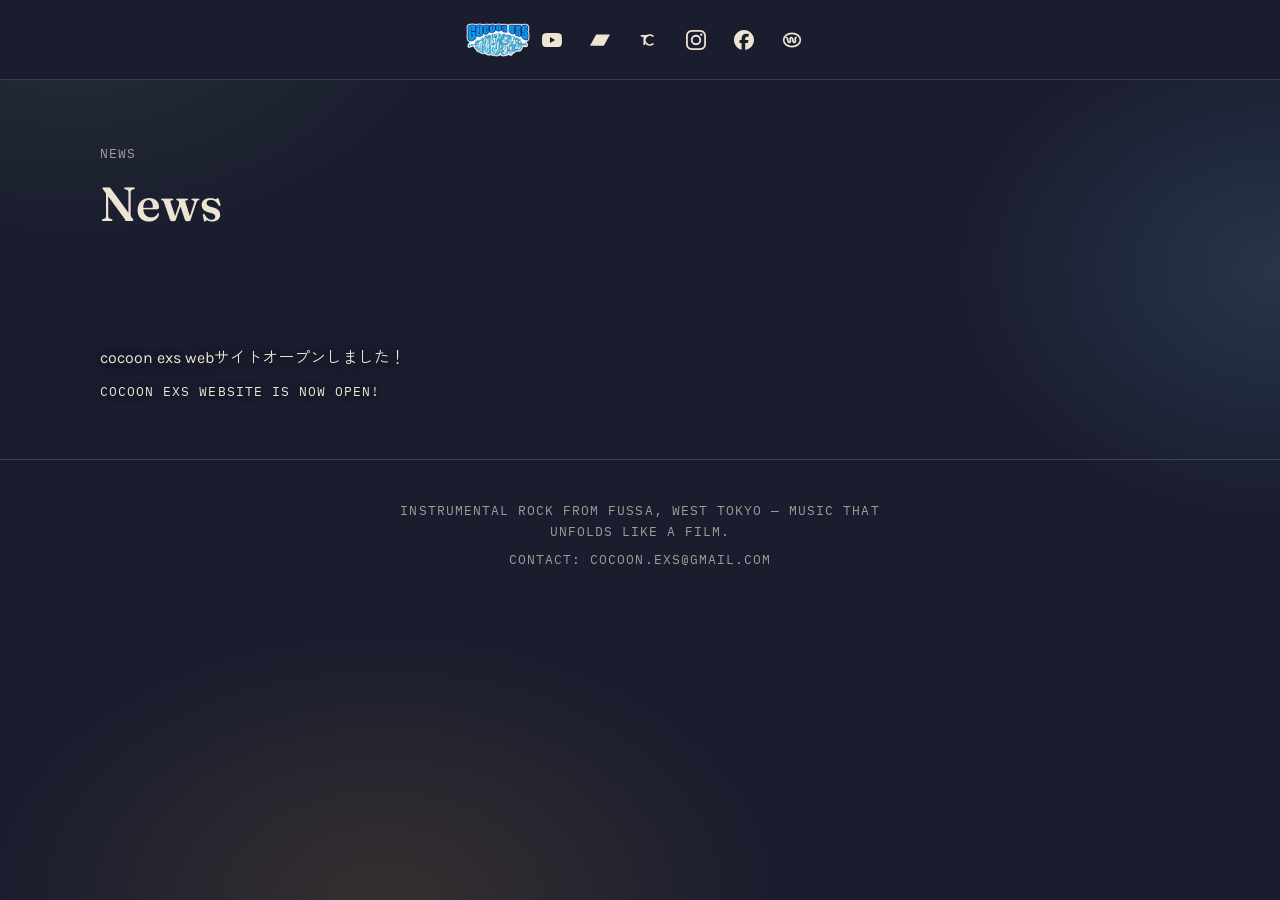
==== commit cc7ba115: "Simplify band name display to "cocoon exs" everywhere Drop the "(cocoon experiences)" parenthetical " ====
--- a/news/index.html
+++ b/news/index.html
@@ -3,8 +3,8 @@
 <head>
 <meta charset="UTF-8">
 <meta name="viewport" content="width=device-width, initial-scale=1.0">
-<title>News — cocoon exs(cocoon experiences)</title>
-<meta name="description" content="cocoon exs(cocoon experiences)からのお知らせ一覧。">
+<title>News — cocoon exs</title>
+<meta name="description" content="cocoon exsからのお知らせ一覧。">
 <link rel="preconnect" href="https://fonts.googleapis.com">
 <link rel="preconnect" href="https://fonts.gstatic.com" crossorigin>
 <link rel="preload" as="style" href="https://fonts.googleapis.com/css2?family=Fraunces:opsz,wght@9..144,400..600&family=Shippori+Mincho+B1:wght@600;800&family=Karla:wght@400;500&family=Zen+Kaku+Gothic+New:wght@400;500&family=IBM+Plex+Mono:wght@400&display=swap" onload="this.onload=null;this.rel='stylesheet'">
@@ -15,7 +15,7 @@
 
 <nav class="nav nav--icons">
   <a class="nav-logo" href="/index.html">
-    <img src="/assets/logo.png" alt="cocoon exs(cocoon experiences)">
+    <img src="/assets/logo.png" alt="cocoon exs">
   </a>
   <div class="icon-nav">
     <a class="icon-link" href="https://www.youtube.com/@cocoonexs" target="_blank" rel="noopener" aria-label="YouTube">
@@ -45,8 +45,8 @@
 </header>
 
 <section class="wrap section-tight">
-  <p class="news-empty" lang="ja">cocoon experiences webサイトオープンしました！</p>
-  <p class="news-empty caption" lang="en">cocoon experiences website is now open!</p>
+  <p class="news-empty" lang="ja">cocoon exs webサイトオープンしました！</p>
+  <p class="news-empty caption" lang="en">cocoon exs website is now open!</p>
 </section>
 
 <footer class="footer-minimal">
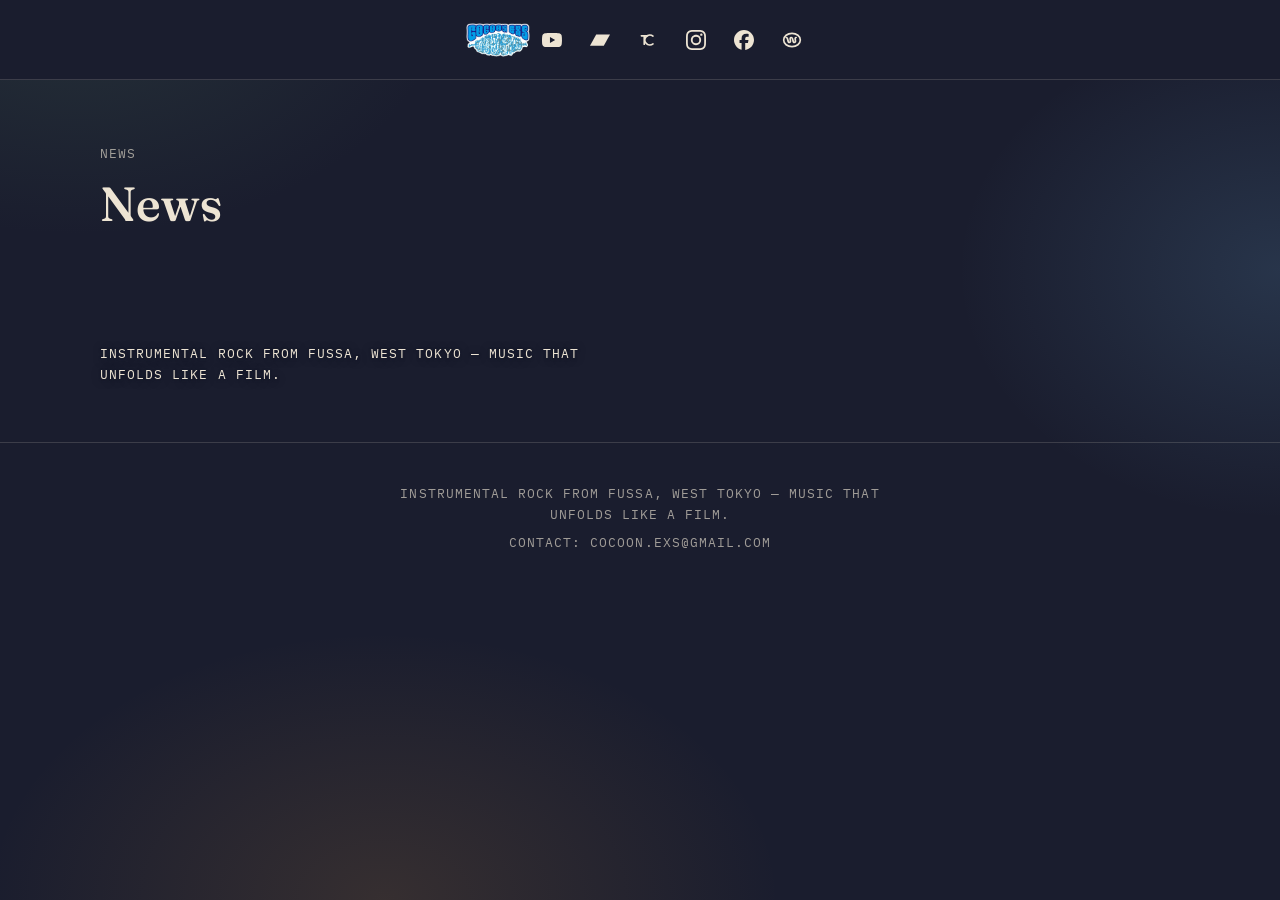
==== commit b9156c27: "Add dates to NEWS articles and document the rule going forward - Update hero NEWS teaser to the band" ====
--- a/news/index.html
+++ b/news/index.html
@@ -45,8 +45,7 @@
 </header>
 
 <section class="wrap section-tight">
-  <p class="news-empty" lang="ja">cocoon exs webサイトオープンしました！</p>
-  <p class="news-empty caption" lang="en">cocoon exs website is now open!</p>
+  <p class="news-empty caption" lang="en">instrumental rock from Fussa, west Tokyo — music that unfolds like a film.</p>
 </section>
 
 <footer class="footer-minimal">
--- a/styles/global.css
+++ b/styles/global.css
@@ -43,6 +43,20 @@
   letter-spacing: var(--tracking-caption);
   color: var(--color-text-sub);
   text-transform: uppercase;
+}
+
+/* Article date shown between the "News" caption and the headline in
+   each NEWS section (index.html stage-bleed items). Mono/caption
+   scale in both languages — VLG treats dates as numeric/caption
+   content regardless of language — and muted so the title stays the
+   visual lead. */
+.news-date {
+  display: block;
+  font-family: var(--font-mono);
+  font-size: var(--text-caption);
+  letter-spacing: var(--tracking-caption);
+  color: var(--color-text-sub);
+  margin-top: 0.5rem;
 }
 
 .wrap { max-width: 1080px; margin: 0 auto; padding: 0 1.5rem; }
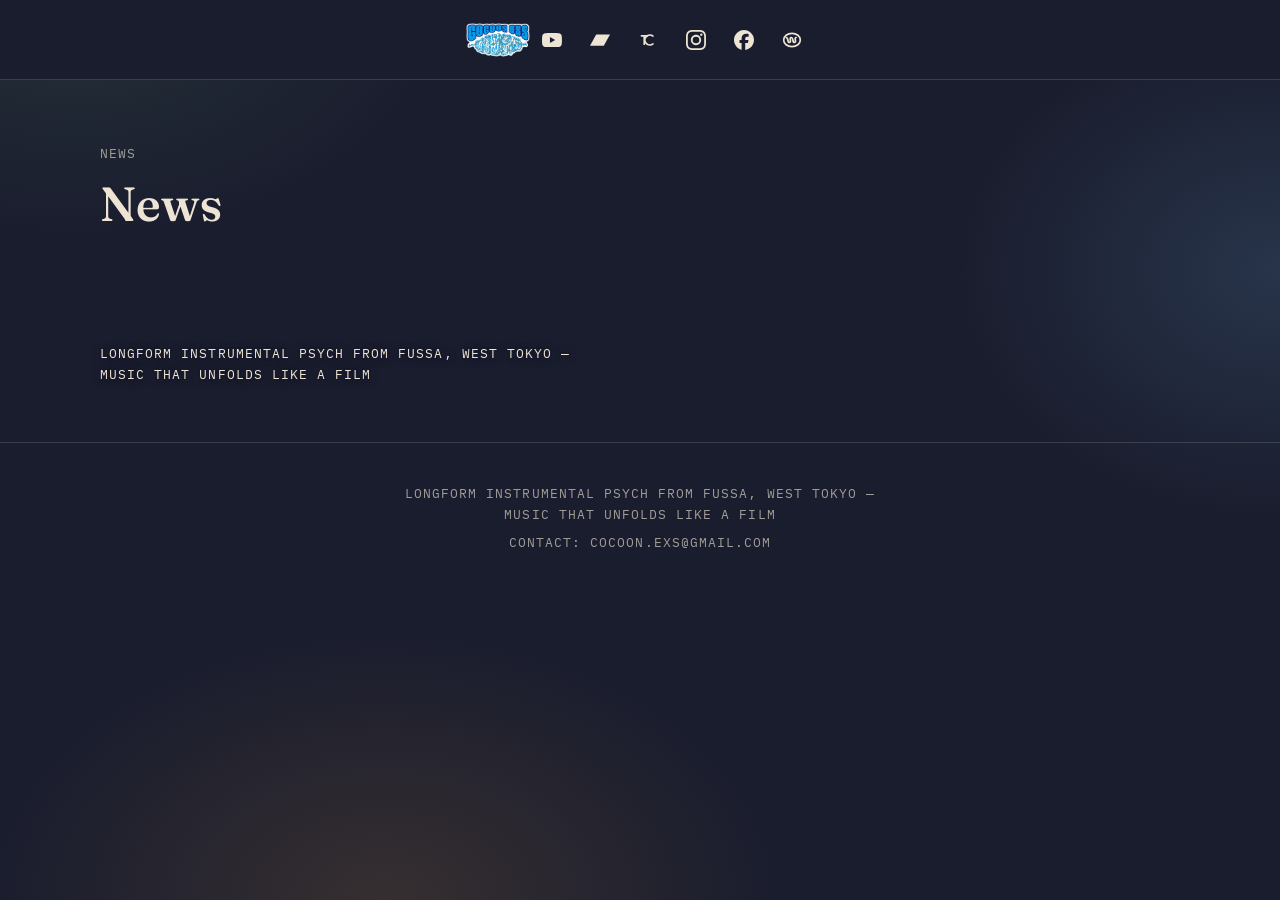
==== commit fb95b608: "Update genre tagline to "longform instrumental psych" Swap "instrumental rock from Fussa, west Tokyo" ====
--- a/news/index.html
+++ b/news/index.html
@@ -45,12 +45,12 @@
 </header>
 
 <section class="wrap section-tight">
-  <p class="news-empty caption" lang="en">instrumental rock from Fussa, west Tokyo — music that unfolds like a film.</p>
+  <p class="news-empty caption" lang="en">longform instrumental psych from Fussa, west Tokyo — music that unfolds like a film</p>
 </section>
 
 <footer class="footer-minimal">
   <div class="wrap">
-    <p class="caption" lang="en">instrumental rock from Fussa, west Tokyo — music that unfolds like a film.</p>
+    <p class="caption" lang="en">longform instrumental psych from Fussa, west Tokyo — music that unfolds like a film</p>
     <p class="caption">contact: <a href="mailto:cocoon.exs@gmail.com">cocoon.exs@gmail.com</a></p>
   </div>
 </footer>
--- a/styles/global.css
+++ b/styles/global.css
@@ -59,9 +59,89 @@
   margin-top: 0.5rem;
 }
 
+/* Photo/video credit appended to a NEWS article's description (JA and
+   EN each get one). Small, muted mono — quieter than both the body
+   text and the .caption byline above it — with a subtle underlined
+   link that brightens to amber on hover/focus, matching the site's
+   other inline text links (e.g. footer contact). Natural case (not
+   uppercased) even when nested inside a .caption paragraph. */
+.credit {
+  display: inline-block;
+  margin-top: 0.4rem;
+  font-family: var(--font-mono);
+  font-size: var(--text-caption);
+  letter-spacing: var(--tracking-caption);
+  color: var(--color-text-sub);
+  text-transform: none;
+}
+.credit a {
+  color: var(--color-text-sub);
+  text-decoration: underline;
+  text-decoration-color: var(--color-border);
+  text-underline-offset: 2px;
+  transition: color var(--beat-half) var(--ease-drift), text-decoration-color var(--beat-half) var(--ease-drift);
+}
+.credit a:hover, .credit a:focus-visible {
+  color: var(--ce-amber);
+  text-decoration-color: var(--ce-amber);
+}
+
 .wrap { max-width: 1080px; margin: 0 auto; padding: 0 1.5rem; }
 .section { padding: 6rem 0; }
 .section-tight { padding: 3.5rem 0; }
+
+/* === Schedule (upcoming live dates, always the first .section inside
+   .stage-bleed — see CLAUDE.md) ===
+   Deliberately reads differently from a NEWS article: amber accent
+   instead of muted silk, a framing top/bottom rule, and a compact
+   row-list instead of prose — this is a standing "what's next" panel,
+   not a dated article in the feed. */
+.schedule-section {
+  padding-top: 4.5rem;
+  padding-bottom: 4.5rem;
+  border-top: 1px solid var(--ce-line);
+  border-bottom: 1px solid var(--ce-line);
+  background: linear-gradient(180deg, rgba(224, 154, 62, 0.07), transparent 65%);
+}
+.schedule-caption { color: var(--ce-amber); }
+.schedule-list { margin-top: 1.75rem; display: flex; flex-direction: column; }
+.schedule-row {
+  display: flex; flex-wrap: wrap; align-items: baseline; column-gap: 1.1rem; row-gap: 0.2rem;
+  padding: 0.9rem 0;
+  border-top: 1px solid var(--color-border);
+}
+.schedule-row:last-child { border-bottom: 1px solid var(--color-border); }
+.schedule-date {
+  flex: 0 0 auto;
+  min-width: 3.4rem;
+  font-family: var(--font-mono);
+  font-size: var(--text-caption);
+  letter-spacing: var(--tracking-caption);
+  color: var(--ce-amber);
+}
+.schedule-main { flex: 1 1 auto; display: flex; flex-wrap: wrap; align-items: baseline; column-gap: 0.6em; row-gap: 0.2rem; min-width: 0; }
+.schedule-event { font-size: 1rem; }
+.schedule-event a {
+  text-decoration: underline;
+  text-decoration-color: var(--color-border);
+  text-underline-offset: 3px;
+  transition: color var(--beat-half) var(--ease-drift), text-decoration-color var(--beat-half) var(--ease-drift);
+}
+.schedule-event a:hover, .schedule-event a:focus-visible {
+  color: var(--ce-amber);
+  text-decoration-color: var(--ce-amber);
+}
+.schedule-region {
+  font-family: var(--font-mono);
+  font-size: var(--text-caption);
+  letter-spacing: var(--tracking-caption);
+  color: var(--color-text-sub);
+  white-space: nowrap;
+}
+@media (max-width: 640px) {
+  .schedule-row { column-gap: 0.85rem; }
+  .schedule-date { min-width: 2.9rem; }
+}
 
 hr.rule { border: none; height: 1px; background: var(--color-border); margin: 0; }
 
@@ -207,7 +287,8 @@
 }
 .hero-photo {
   position: absolute; inset: 0;
-  background-size: cover; background-position: center 42%;
+  width: 100%; height: 100%;
+  object-fit: cover; object-position: center 42%;
   filter: brightness(1) saturate(1) contrast(1);
 }
 .hero-photo::after {
@@ -306,6 +387,7 @@
 .news-headlines { margin-top: 4rem; padding-top: 2rem; border-top: 1px solid var(--color-border); max-width: 64ch; }
 
 .photo-frame { border-radius: 12px; overflow: hidden; }
+.photo-frame picture { display: block; width: 100%; height: 100%; }
 .photo-frame img {
   width: 100%; height: 100%; object-fit: cover;
   filter: saturate(0.92) contrast(0.96) sepia(0.08);
